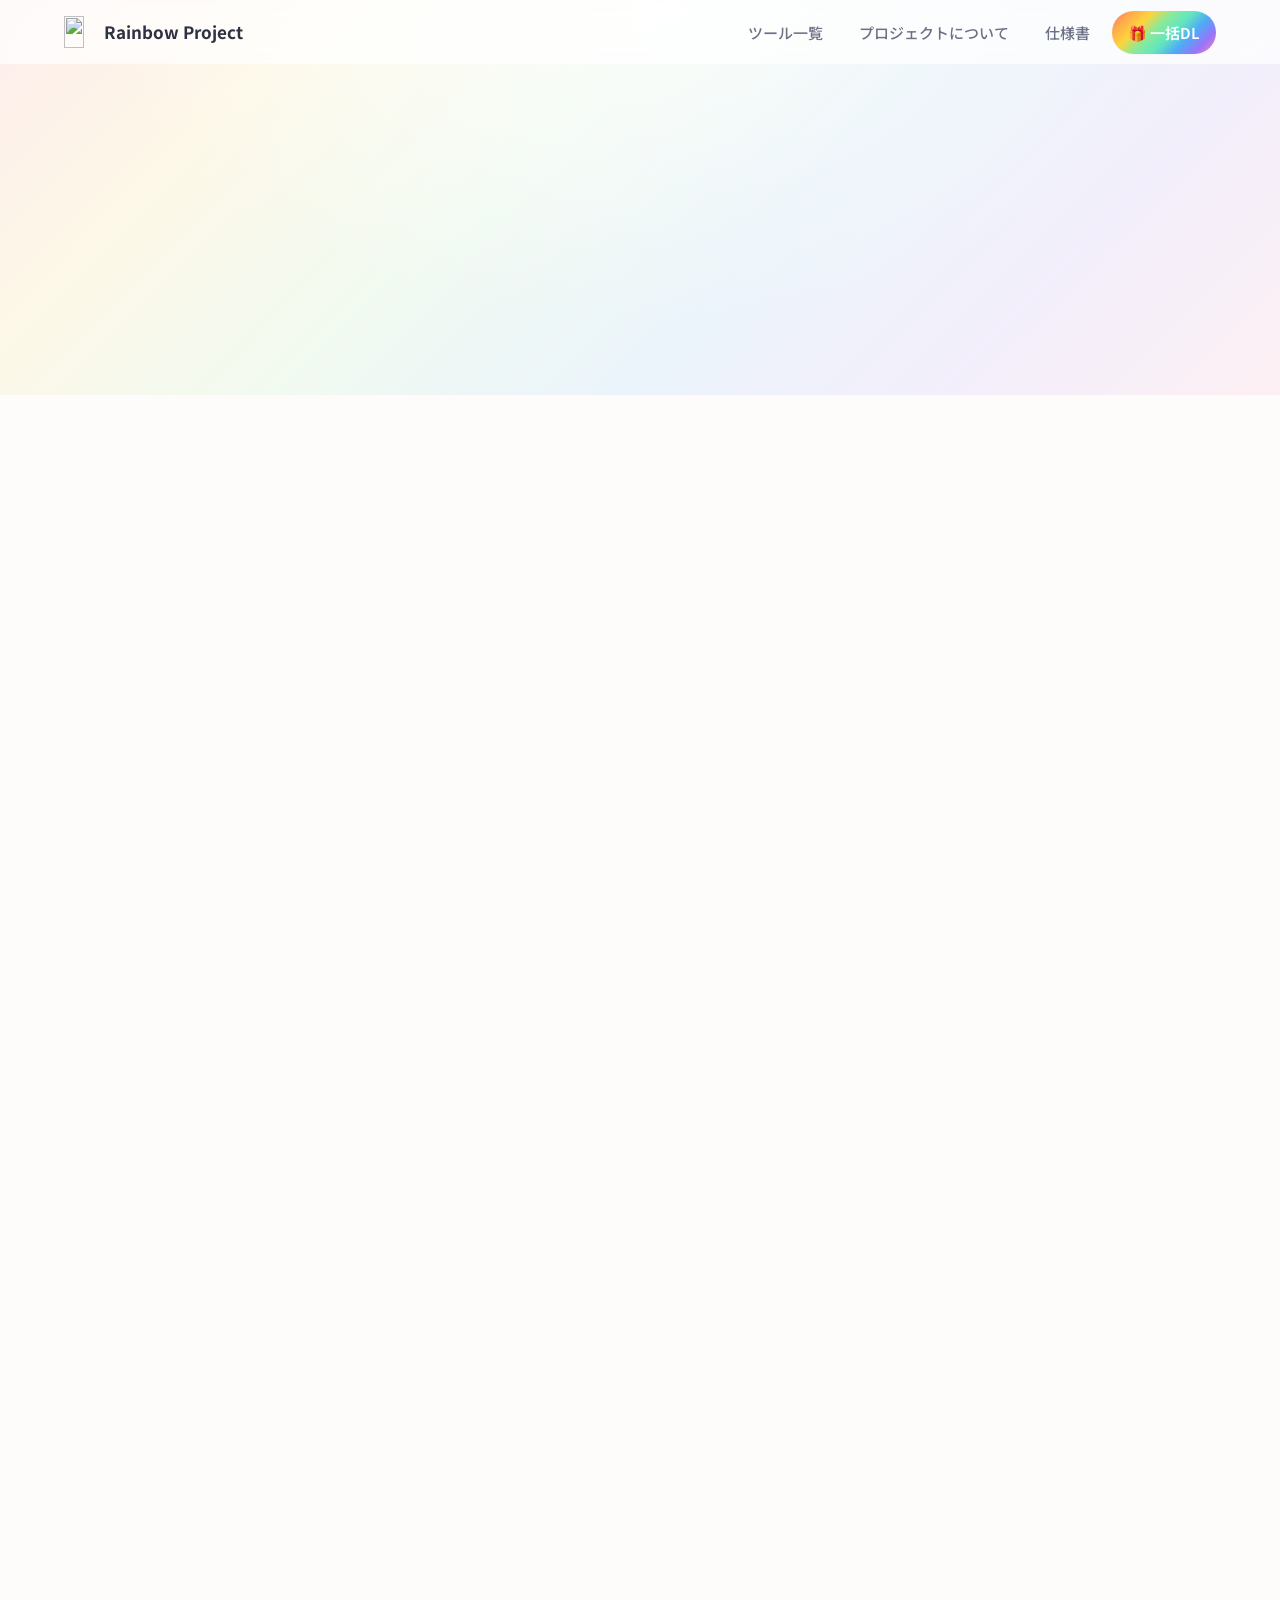
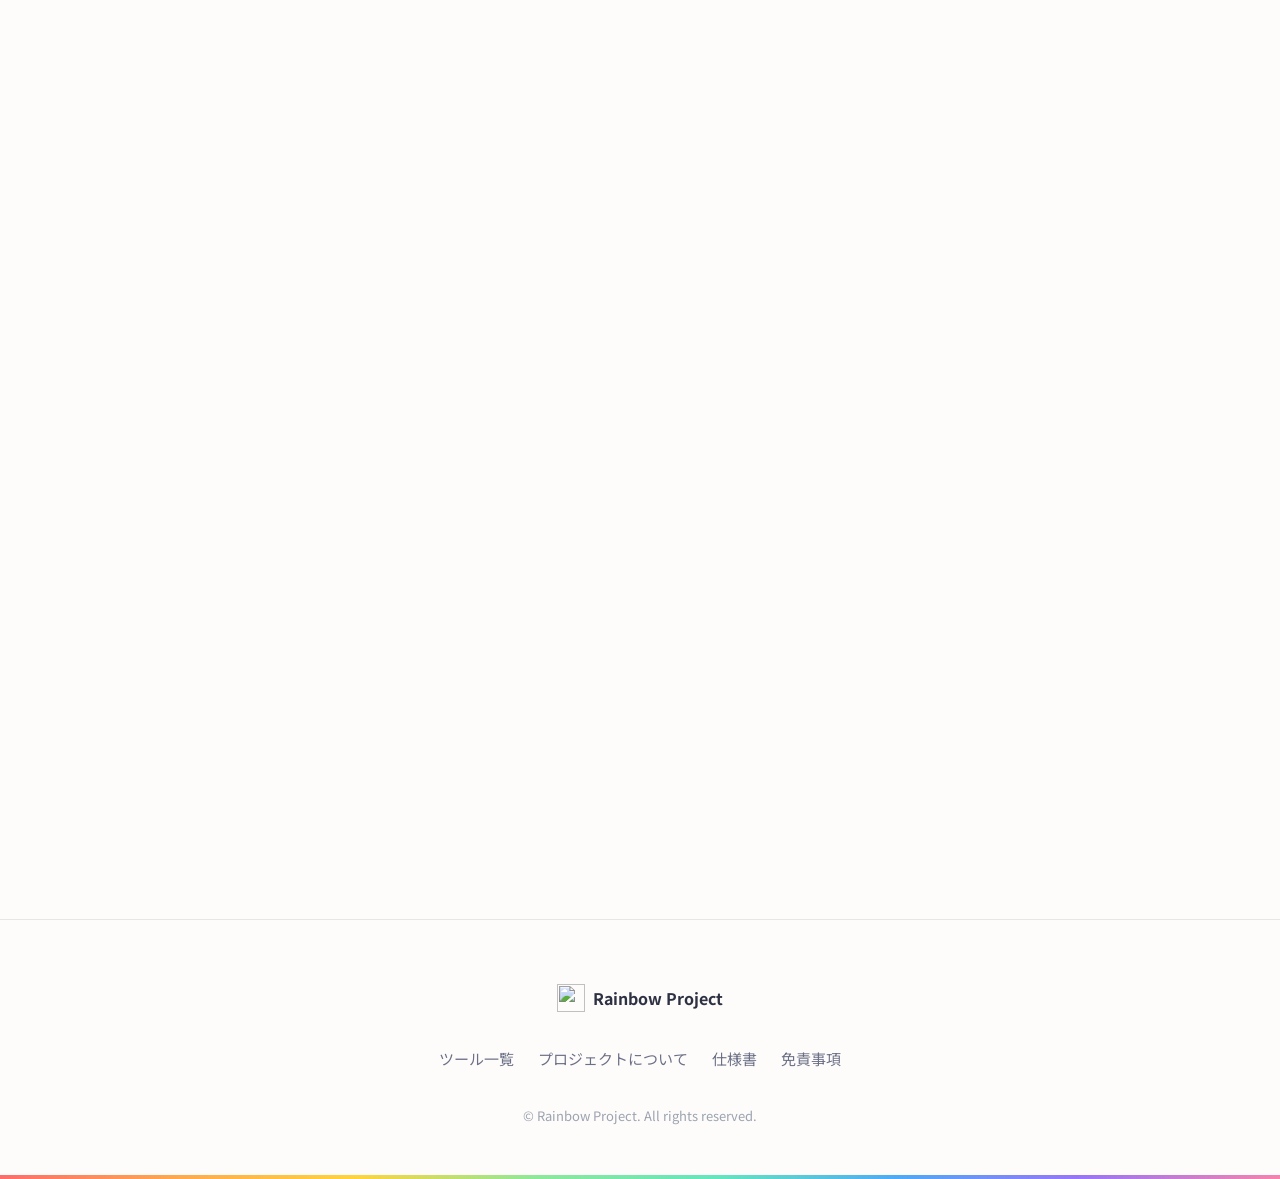
==== about.html @ 573228bd "GitHubユーザー名を masato-collab → Rainbow-Project-prog に変更 - 全HTMLおよびREADME内のURL・リンクを一括置換 - GitHub Pages " ====
<!DOCTYPE html>
<html lang="ja">
<head>
  <meta charset="UTF-8">
  <meta name="viewport" content="width=device-width, initial-scale=1.0">
  <title>Rainbow Project について — レインボープロジェクト</title>
  <meta name="description" content="小卒シングルマザーがFXで人生を切り拓いた経験から、初心者が遠回りしないための「お守りツール」を無料配布するプロジェクトです。">
  <meta name="theme-color" content="#FDFCFB">

  <meta property="og:type" content="website">
  <meta property="og:title" content="Rainbow Project について">
  <meta property="og:description" content="小卒シングルマザーがFXで人生を切り拓いた経験から生まれた、初心者のための無料ツール配布プロジェクト。">
  <meta property="og:image" content="./assets/og-image.svg">
  <meta property="og:url" content="https://Rainbow-Project-prog.github.io/rainbow-fxkit/about.html">
  <meta property="og:site_name" content="Rainbow Project">
  <meta property="og:locale" content="ja_JP">

  <meta name="twitter:card" content="summary_large_image">
  <meta name="twitter:title" content="Rainbow Project について">
  <meta name="twitter:description" content="小卒シングルマザーがFXで人生を切り拓いた経験から生まれた、初心者のための無料ツール配布プロジェクト。">
  <meta name="twitter:image" content="./assets/og-image.svg">

  <link rel="icon" type="image/svg+xml" href="./assets/favicon.svg">
  <link rel="apple-touch-icon" href="./assets/favicon.svg">

  <link rel="preconnect" href="https://fonts.googleapis.com">
  <link rel="preconnect" href="https://fonts.gstatic.com" crossorigin>
  <link href="https://fonts.googleapis.com/css2?family=Inter:wght@400;500;600;700;800&family=JetBrains+Mono:wght@400;500;600&family=Noto+Sans+JP:wght@400;500;600;700;800&display=swap" rel="stylesheet">

  <link rel="stylesheet" href="./css/style.css">

  <!-- BudouX: 日本語の自然な改行位置を自動挿入 (<budoux-ja>で囲った要素に適用) -->
  <script async src="https://unpkg.com/budoux/bundle/budoux-ja.min.js"></script>

  <style>
    /* このページ限定の軽微な調整 */
    .about-hero {
      position: relative;
      padding: calc(var(--nav-height) + var(--space-10)) 0 var(--space-10);
      background: var(--rainbow-gradient-soft);
      text-align: center;
      overflow: hidden;
    }
    .about-hero::before {
      content: "";
      position: absolute;
      inset: 0;
      background: radial-gradient(ellipse at 50% 0%, rgba(255,255,255,0.6), transparent 60%);
      pointer-events: none;
    }
    .about-hero__inner { position: relative; }
    .about-hero__title {
      font-size: clamp(2rem, 5vw, 3rem);
      font-weight: 800;
      letter-spacing: -0.02em;
      margin-bottom: var(--space-3);
    }
    .about-hero__lead {
      font-size: clamp(1rem, 2vw, 1.125rem);
      color: var(--text-secondary);
      max-width: 640px;
      margin: 0 auto;
      line-height: 1.9;
    }

    .about-article {
      max-width: 780px;
      margin: 0 auto;
    }
    .about-article h2 {
      font-size: clamp(1.375rem, 3vw, 1.75rem);
      margin-top: var(--space-10);
      margin-bottom: var(--space-4);
      position: relative;
      padding-left: var(--space-5);
    }
    .about-article h2::before {
      content: "";
      position: absolute;
      left: 0;
      top: 0.35em;
      bottom: 0.35em;
      width: 6px;
      border-radius: var(--radius-full);
      background: var(--rainbow-gradient);
    }
    .about-article p {
      font-size: 1.0625rem;
      line-height: 2;
      color: var(--text-primary);
      margin-bottom: var(--space-4);
    }
    .about-article p.muted { color: var(--text-secondary); font-size: 1rem; }

    .profile-card {
      display: grid;
      grid-template-columns: 140px 1fr;
      gap: var(--space-5);
      align-items: center;
      background: var(--bg-card);
      border: 1px solid var(--border-color);
      border-radius: var(--radius-lg);
      padding: var(--space-6);
      margin-top: var(--space-4);
      box-shadow: var(--shadow-sm);
    }
    .profile-card__avatar {
      width: 140px;
      height: 140px;
      border-radius: 50%;
      background: var(--rainbow-gradient-soft);
      display: grid;
      place-items: center;
      font-size: 3rem;
      border: 4px solid #fff;
      box-shadow: var(--shadow-md);
    }
    .profile-card__name { font-size: 1.25rem; margin: 0 0 var(--space-2); }
    .profile-card__role {
      display: inline-block;
      font-size: 0.75rem;
      padding: 0.2rem 0.6rem;
      border-radius: var(--radius-full);
      background: var(--rainbow-gradient);
      color: #fff;
      font-weight: 600;
      letter-spacing: 0.04em;
      margin-bottom: var(--space-3);
    }
    .profile-card__bio { color: var(--text-secondary); font-size: 0.9375rem; line-height: 1.85; margin: 0; }

    .future-list {
      list-style: none;
      padding: 0;
      display: grid;
      gap: var(--space-3);
      margin-top: var(--space-4);
    }
    .future-list li {
      padding: var(--space-4) var(--space-5);
      background: var(--bg-card);
      border: 1px solid var(--border-color);
      border-radius: var(--radius-md);
      display: flex;
      gap: var(--space-4);
      align-items: flex-start;
    }
    .future-list__icon {
      width: 40px; height: 40px;
      border-radius: var(--radius-full);
      background: var(--rainbow-gradient-soft);
      display: grid; place-items: center;
      font-size: 1.25rem;
      flex: none;
    }
    .future-list__title { font-weight: 700; margin: 0 0 var(--space-1); }
    .future-list__desc  { color: var(--text-secondary); font-size: 0.9375rem; margin: 0; line-height: 1.8; }

    .about-back-cta {
      text-align: center;
      padding: var(--space-10) 0;
    }

    @media (max-width: 600px) {
      .profile-card {
        grid-template-columns: 1fr;
        text-align: center;
      }
      .profile-card__avatar { margin: 0 auto; }
    }
  </style>
</head>
<body>

  <a href="#main" class="skip-link">本文へスキップ</a>

  <!-- ナビゲーション -->
  <header class="nav" id="nav" role="banner">
    <div class="container nav__inner">
      <a href="./index.html" class="nav__logo" aria-label="Rainbow Project トップへ">
        <img src="./assets/logo.svg" alt="" width="32" height="32">
        <span>Rainbow Project</span>
      </a>
      <button class="nav__toggle" type="button"
              aria-label="メニューを開閉" aria-controls="nav-menu" aria-expanded="false">
        <span aria-hidden="true"></span>
      </button>
      <nav aria-label="メインナビゲーション">
        <ul class="nav__menu" id="nav-menu">
          <li><a href="./index.html#tools">ツール一覧</a></li>
          <li><a href="./about.html">プロジェクトについて</a></li>
          <li><a href="./docs/index.html">仕様書</a></li>
          <li><a href="./index.html#bulk" class="nav__cta">🎁 一括DL</a></li>
        </ul>
      </nav>
    </div>
  </header>

  <main id="main">

    <!-- ヒーロー -->
    <section class="about-hero" aria-labelledby="about-title">
      <div class="container about-hero__inner">
        <span class="hero__eyebrow reveal" style="margin-bottom:var(--space-4);">
          <span class="gradient-text">🌈 About Rainbow Project</span>
        </span>
        <h1 id="about-title" class="about-hero__title reveal"><budoux-ja>Rainbow Project について</budoux-ja></h1>
        <p class="about-hero__lead reveal">
          <budoux-ja>たくさんの遠回りをしてきた私が、同じ場所で立ち止まる誰かに届けたい、
          10の小さな「お守り」の物語です。</budoux-ja>
        </p>
      </div>
    </section>

    <section class="section">
      <div class="container">
        <article class="about-article reveal">

          <!-- 1. プロジェクトの想い -->
          <h2><budoux-ja>1. プロジェクトの想い</budoux-ja></h2>
          <p>
            <budoux-ja>私は、小学校までしか学校に通えませんでした。
            お金の勉強も、経済のニュースも、投資という概念すら、
            大人になってから少しずつ独学で追いかけてきました。</budoux-ja>
          </p>
          <p>
            <budoux-ja>シングルマザーとして幼い子どもを抱えながら、
            夜中にチャートを開き、失敗を繰り返し、それでも諦めずに学び続ける。
            そんな日々を数年続けて、ようやく「負けない自分」にたどり着きました。</budoux-ja>
          </p>
          <p>
            <budoux-ja>その過程で痛感したのは、<strong>「最初のつまずきの多くは、ちょっとした情報や道具があれば防げた」</strong>ということです。
            キリ番での反発を知らずに逆指値を置かなかったこと。
            経済指標の時間を見落として大損したこと。
            ロット計算を間違えて、たった一回の取引で何日分もの生活費を失ったこと。</budoux-ja>
          </p>
          <p>
            <budoux-ja>「あの時、誰かがそっと耳打ちしてくれていたら」
            そう思う瞬間が、何度もありました。</budoux-ja>
          </p>
          <p>
            <budoux-ja>Rainbow Project は、そんな過去の自分に向けて作ったツール集です。
            同じ場所で立ち止まっている、顔も名前も知らないあなたのために、
            10の小さな「お守り」として贈ります。</budoux-ja>
          </p>

          <!-- 2. なぜ10のツールなのか -->
          <h2><budoux-ja>2. なぜ10のツールなのか</budoux-ja></h2>
          <p>
            <budoux-ja>FX初心者がつまずくポイントは、実はそれほど多くありません。
            「時間感覚のズレ」「リスク計算のミス」「指標発表の見落とし」
            「キリ番での反発見逃し」「過大ロット」「相関の重複」……。</budoux-ja>
          </p>
          <p>
            <budoux-ja>この10個の<strong>よくある落とし穴</strong>に、
            一つずつ「守り神」を当てる形で、ツールを設計しました。
            派手さはありません。でも、知っていれば避けられる失敗を、
            そっと防ぐための10個です。</budoux-ja>
          </p>
          <p class="muted">
            <budoux-ja>10は虹の色よりも多く、でも覚えきれる数。
            「今日はこの一つだけ入れてみよう」から始められる、ちょうどいい数だと思っています。</budoux-ja>
          </p>

          <!-- 3. なぜ無料なのか -->
          <h2><budoux-ja>3. なぜ無料なのか</budoux-ja></h2>
          <p>
            <budoux-ja>正直に言うと、売ることもできたかもしれません。
            でも私は、<strong>お金を払う余裕がない段階の人ほど、こういうツールを必要としている</strong>ことを知っています。</budoux-ja>
          </p>
          <p>
            <budoux-ja>情報商材に何万円も払って、さらに損を重ねる——
            そういう悲しい循環を、少しでも減らしたい。
            だからこのツール集は、メールアドレスの登録も不要で、
            URLを知っているだけで誰でも受け取れる形にしました。</budoux-ja>
          </p>
          <p>
            <budoux-ja>もし役に立ったなと思ったら、YouTubeのチャンネル登録と、
            大切な誰かにこのページをシェアしてもらえたら、それが一番うれしいです。</budoux-ja>
          </p>

          <!-- 4. 代表プロフィール -->
          <h2><budoux-ja>4. 代表プロフィール</budoux-ja></h2>
          <div class="profile-card">
            <div class="profile-card__avatar" aria-hidden="true">🌈</div>
            <div>
              <h3 class="profile-card__name"><budoux-ja>Rainbow(レインボー)</budoux-ja></h3>
              <span class="profile-card__role">FOUNDER</span>
              <p class="profile-card__bio">
                <budoux-ja>小卒シングルマザーから独学でFXを学び、生活を立て直した経験を基に
                YouTubeでの情報発信と初心者支援ツールの配布を行う。
                「一人でも多くの母親・シングル世帯が、
                 お金に振り回されない生き方を取り戻せるように」を活動理念とする。</budoux-ja>
                <br><budoux-ja>※ 本プロフィールは後日、実名・実写真に差し替え予定のプレースホルダーです。</budoux-ja>
              </p>
            </div>
          </div>

        </article>
      </div>

      <div class="about-back-cta reveal">
        <a href="./index.html#tools" class="btn btn--primary btn--lg">🎁 ツール一覧を見る</a>
      </div>
    </section>

  </main>

  <footer class="footer" role="contentinfo">
    <div class="container">
      <div class="footer__inner">
        <a href="./index.html" class="footer__logo" aria-label="Rainbow Project">
          <img src="./assets/logo.svg" alt="" width="28" height="28">
          <span>Rainbow Project</span>
        </a>
        <ul class="footer__links">
          <li><a href="./index.html#tools">ツール一覧</a></li>
          <li><a href="./about.html">プロジェクトについて</a></li>
          <li><a href="./docs/index.html">仕様書</a></li>
          <li><a href="./disclaimer.html">免責事項</a></li>
        </ul>
        <p class="footer__copy">© Rainbow Project. All rights reserved.</p>
      </div>
    </div>
    <div class="footer__bar" aria-hidden="true"></div>
  </footer>

  <script src="./js/script.js" defer></script>
</body>
</html>
---- css/style.css ----
/* =================================================================
   Rainbow Project — style.css
   温かく、前向きで、希望に満ちた、でも信頼感のあるFXツール配布サイト
   ================================================================= */

/* -----------------------------------------------------------------
   1. CSS Custom Properties (Design Tokens)
   ----------------------------------------------------------------- */
:root {
  /* --- 10ツール個別カラー(レインボー) --- */
  --color-tool-01: #FF6B6B;   /* 日本時間表示     */
  --color-tool-02: #FFA94D;   /* キリ番アラート   */
  --color-tool-03: #FFD43B;   /* 経済指標         */
  --color-tool-04: #8CE99A;   /* ロット計算       */
  --color-tool-05: #63E6BE;   /* 相関モニター     */
  --color-tool-06: #4DABF7;   /* ビジュアルSL/TP  */
  --color-tool-07: #748FFC;   /* ワンクリック決済 */
  --color-tool-08: #9775FA;   /* サイズ警告       */
  --color-tool-09: #DA77F2;   /* 複数時間足       */
  --color-tool-10: #F783AC;   /* 通貨強弱         */

  /* --- ベースカラー --- */
  --bg-primary:    #FDFCFB;
  --bg-secondary:  #FFFFFF;
  --bg-card:       #FFFFFF;
  --bg-section:    #FAF8F5;
  --text-primary:  #2D3142;
  --text-secondary:#6C7086;
  --text-muted:    #9CA3AF;
  --border-color:  #E8E6E1;

  /* --- 機能色 --- */
  --color-warning-bg:    #FFF4E6;
  --color-warning-text:  #8A5A00;
  --color-warning-border:#FFD8A8;

  /* --- 虹グラデーション(ブランドシグネチャー) --- */
  --rainbow-gradient: linear-gradient(
    135deg,
    #FF6B6B 0%,
    #FFA94D 14%,
    #FFD43B 28%,
    #8CE99A 42%,
    #63E6BE 56%,
    #4DABF7 70%,
    #9775FA 84%,
    #F783AC 100%
  );

  --rainbow-gradient-soft: linear-gradient(
    135deg,
    rgba(255, 107, 107, 0.10),
    rgba(255, 212, 59, 0.10),
    rgba(140, 233, 154, 0.10),
    rgba(77, 171, 247, 0.10),
    rgba(151, 117, 250, 0.10),
    rgba(247, 131, 172, 0.10)
  );

  /* --- タイポグラフィ --- */
  --font-sans:  "Inter", "Noto Sans JP", -apple-system, BlinkMacSystemFont, "Hiragino Sans", "Yu Gothic UI", Meiryo, sans-serif;
  --font-jp:    "Noto Sans JP", "Hiragino Sans", "Yu Gothic UI", Meiryo, sans-serif;
  --font-mono:  "JetBrains Mono", "SFMono-Regular", Menlo, Consolas, monospace;

  /* --- スペーシング --- */
  --space-1:  0.25rem;
  --space-2:  0.5rem;
  --space-3:  0.75rem;
  --space-4:  1rem;
  --space-5:  1.5rem;
  --space-6:  2rem;
  --space-8:  3rem;
  --space-10: 4rem;
  --space-12: 6rem;
  --space-16: 8rem;

  /* --- レイアウト --- */
  --container-max: 1200px;
  --nav-height: 64px;
  --radius-sm: 8px;
  --radius-md: 12px;
  --radius-lg: 16px;
  --radius-xl: 24px;
  --radius-full: 9999px;

  /* --- シャドウ --- */
  --shadow-sm:  0 1px 2px rgba(45, 49, 66, 0.04);
  --shadow-md:  0 4px 12px rgba(45, 49, 66, 0.06), 0 2px 4px rgba(45, 49, 66, 0.04);
  --shadow-lg:  0 12px 32px rgba(45, 49, 66, 0.08), 0 4px 8px rgba(45, 49, 66, 0.04);
  --shadow-xl:  0 24px 48px rgba(45, 49, 66, 0.10), 0 8px 16px rgba(45, 49, 66, 0.04);

  /* --- トランジション --- */
  --ease:       cubic-bezier(0.4, 0.0, 0.2, 1);
  --ease-out:   cubic-bezier(0.0, 0.0, 0.2, 1);
  --t-fast:     150ms;
  --t-base:     250ms;
  --t-slow:     400ms;
}

/* -----------------------------------------------------------------
   2. Reset & Base
   ----------------------------------------------------------------- */
*,
*::before,
*::after { box-sizing: border-box; }

html {
  scroll-behavior: smooth;
  -webkit-text-size-adjust: 100%;
  text-size-adjust: 100%;
}

body {
  margin: 0;
  font-family: var(--font-sans);
  font-weight: 400;
  font-size: 16px;
  line-height: 1.8;
  color: var(--text-primary);
  background: var(--bg-primary);
  -webkit-font-smoothing: antialiased;
  -moz-osx-font-smoothing: grayscale;
}

:lang(ja),
html[lang="ja"] body { font-family: var(--font-jp); }

img, svg, video { max-width: 100%; height: auto; display: block; }

a {
  color: inherit;
  text-decoration: none;
  transition: color var(--t-fast) var(--ease);
}
a:hover { color: var(--color-tool-06); }

button {
  font: inherit;
  color: inherit;
  background: none;
  border: 0;
  cursor: pointer;
}

ul, ol { padding-left: 1.25rem; }

h1, h2, h3, h4, h5, h6 {
  font-family: var(--font-sans);
  font-weight: 700;
  color: var(--text-primary);
  line-height: 1.4;
  margin: 0 0 var(--space-4);
  letter-spacing: -0.01em;
}

p { margin: 0 0 var(--space-4); }

code, kbd, pre, samp { font-family: var(--font-mono); font-size: 0.9em; }

/* フォーカスリング(アクセシビリティ) */
:focus-visible {
  outline: 3px solid var(--color-tool-06);
  outline-offset: 2px;
  border-radius: var(--radius-sm);
}

/* Skip to content */
.skip-link {
  position: absolute;
  top: -60px;
  left: var(--space-4);
  background: var(--text-primary);
  color: #fff;
  padding: var(--space-2) var(--space-4);
  border-radius: var(--radius-sm);
  z-index: 1000;
  transition: top var(--t-base) var(--ease);
}
.skip-link:focus { top: var(--space-4); color: #fff; }

/* -----------------------------------------------------------------
   3. Layout utilities
   ----------------------------------------------------------------- */
.container {
  width: 100%;
  max-width: var(--container-max);
  margin: 0 auto;
  padding-left: var(--space-5);
  padding-right: var(--space-5);
}

.section {
  padding-top: var(--space-12);
  padding-bottom: var(--space-12);
}
.section--tight { padding-top: var(--space-8); padding-bottom: var(--space-8); }
.section--alt  { background: var(--bg-section); }

.section-header {
  text-align: center;
  margin-bottom: var(--space-8);
}
.section-header__eyebrow {
  display: inline-block;
  font-family: var(--font-sans);
  font-weight: 600;
  font-size: 0.875rem;
  letter-spacing: 0.08em;
  text-transform: uppercase;
  margin-bottom: var(--space-3);
  background: var(--rainbow-gradient);
  -webkit-background-clip: text;
  background-clip: text;
  color: transparent;
}
.section-header__title {
  font-size: clamp(1.75rem, 4vw, 2.25rem);
  font-weight: 700;
  margin-bottom: var(--space-3);
}
.section-header__subtitle {
  color: var(--text-secondary);
  font-size: 1.0625rem;
  max-width: 640px;
  margin: 0 auto;
}

.divider-rainbow {
  width: 120px;
  height: 4px;
  margin: var(--space-5) auto 0;
  border-radius: var(--radius-full);
  background: var(--rainbow-gradient);
}

/* -----------------------------------------------------------------
   4. Buttons
   ----------------------------------------------------------------- */
.btn {
  display: inline-flex;
  align-items: center;
  justify-content: center;
  gap: var(--space-2);
  padding: 0.875rem 1.5rem;
  border-radius: var(--radius-full);
  font-weight: 600;
  font-size: 1rem;
  line-height: 1;
  letter-spacing: 0.01em;
  cursor: pointer;
  border: 2px solid transparent;
  transition:
    transform var(--t-base) var(--ease),
    box-shadow var(--t-base) var(--ease),
    background var(--t-base) var(--ease),
    color var(--t-base) var(--ease),
    border-color var(--t-base) var(--ease);
  will-change: transform;
  text-align: center;
}

.btn:hover { text-decoration: none; }

/* プライマリ(虹色グラデーション) */
.btn--primary {
  background: var(--rainbow-gradient);
  color: #fff;
  box-shadow: var(--shadow-md);
  position: relative;
  overflow: hidden;
}
.btn--primary:hover {
  transform: scale(1.02);
  box-shadow:
    var(--shadow-lg),
    0 0 32px rgba(255, 107, 107, 0.25),
    0 0 48px rgba(151, 117, 250, 0.20);
  color: #fff;
}

/* 大きいCTA */
.btn--lg {
  padding: 1.125rem 2rem;
  font-size: 1.125rem;
}

/* 白背景で中は虹色テキスト(一括DLセクション用) */
.btn--rainbow-text {
  background: #fff;
  color: var(--text-primary);
  box-shadow: var(--shadow-md);
}
.btn--rainbow-text span.gradient-text {
  background: var(--rainbow-gradient);
  -webkit-background-clip: text;
  background-clip: text;
  color: transparent;
  font-weight: 700;
}
.btn--rainbow-text:hover {
  transform: scale(1.02);
  box-shadow: var(--shadow-xl);
  color: var(--text-primary);
}

/* アウトライン */
.btn--outline {
  background: transparent;
  color: var(--text-primary);
  border-color: var(--border-color);
}
.btn--outline:hover {
  border-color: var(--text-primary);
  background: var(--bg-secondary);
}

/* ゴースト(薄い) */
.btn--ghost {
  background: transparent;
  color: var(--text-secondary);
}
.btn--ghost:hover { background: var(--bg-section); color: var(--text-primary); }

/* ツール固有色のボタン（ツールカード用） */
.btn--tool {
  background: var(--tool-color, var(--color-tool-06));
  color: #fff;
  box-shadow: var(--shadow-sm);
}
.btn--tool:hover {
  filter: brightness(0.94);
  transform: translateY(-1px);
  box-shadow: var(--shadow-md);
  color: #fff;
}
.btn--tool-outline {
  background: transparent;
  color: var(--tool-color, var(--color-tool-06));
  border-color: var(--tool-color, var(--color-tool-06));
}
.btn--tool-outline:hover {
  background: var(--tool-color, var(--color-tool-06));
  color: #fff;
}

/* ボタンブロック(幅いっぱい) */
.btn--block { width: 100%; }

/* -----------------------------------------------------------------
   5. Navigation
   ----------------------------------------------------------------- */
.nav {
  position: fixed;
  top: 0;
  left: 0;
  right: 0;
  height: var(--nav-height);
  background: rgba(255, 255, 255, 0.72);
  backdrop-filter: blur(10px);
  -webkit-backdrop-filter: blur(10px);
  z-index: 100;
  transition: background var(--t-base) var(--ease), box-shadow var(--t-base) var(--ease);
}
.nav::after {
  content: "";
  position: absolute;
  left: 0; right: 0; bottom: 0;
  height: 2px;
  background: var(--rainbow-gradient);
  opacity: 0;
  transition: opacity var(--t-base) var(--ease);
}
.nav.is-scrolled {
  background: rgba(255, 255, 255, 0.95);
  box-shadow: var(--shadow-sm);
}
.nav.is-scrolled::after { opacity: 1; }

.nav__inner {
  height: 100%;
  display: flex;
  align-items: center;
  justify-content: space-between;
  gap: var(--space-4);
}

.nav__logo {
  display: inline-flex;
  align-items: center;
  gap: var(--space-2);
  font-weight: 700;
  font-size: 1.0625rem;
  color: var(--text-primary);
}
.nav__logo:hover { color: var(--text-primary); }
.nav__logo img, .nav__logo svg { height: 32px; width: auto; }

.nav__menu {
  display: flex;
  align-items: center;
  gap: var(--space-2);
  list-style: none;
  margin: 0;
  padding: 0;
}
.nav__menu a {
  display: inline-flex;
  align-items: center;
  padding: 0.5rem 0.875rem;
  font-size: 0.9375rem;
  font-weight: 500;
  color: var(--text-secondary);
  border-radius: var(--radius-full);
  transition: color var(--t-fast) var(--ease), background var(--t-fast) var(--ease);
}
.nav__menu a:hover { color: var(--text-primary); background: var(--bg-section); }
.nav__menu .nav__cta {
  background: var(--rainbow-gradient);
  color: #fff !important;
  font-weight: 600;
  padding: 0.5rem 1rem;
  box-shadow: var(--shadow-sm);
}
.nav__menu .nav__cta:hover { transform: scale(1.02); box-shadow: var(--shadow-md); }

/* ハンバーガー */
.nav__toggle {
  display: none;
  width: 40px;
  height: 40px;
  border-radius: var(--radius-full);
  align-items: center;
  justify-content: center;
}
.nav__toggle span {
  display: block;
  width: 20px;
  height: 2px;
  background: var(--text-primary);
  position: relative;
  transition: transform var(--t-base) var(--ease), opacity var(--t-base) var(--ease);
}
.nav__toggle span::before,
.nav__toggle span::after {
  content: "";
  position: absolute;
  left: 0;
  width: 100%;
  height: 2px;
  background: var(--text-primary);
  transition: transform var(--t-base) var(--ease);
}
.nav__toggle span::before { top: -7px; }
.nav__toggle span::after  { top: 7px; }
.nav__toggle[aria-expanded="true"] span { background: transparent; }
.nav__toggle[aria-expanded="true"] span::before { transform: translateY(7px) rotate(45deg); }
.nav__toggle[aria-expanded="true"] span::after  { transform: translateY(-7px) rotate(-45deg); }

/* -----------------------------------------------------------------
   6. Hero
   ----------------------------------------------------------------- */
.hero {
  position: relative;
  min-height: 85vh;
  padding-top: calc(var(--nav-height) + var(--space-10));
  padding-bottom: var(--space-10);
  display: flex;
  align-items: center;
  overflow: hidden;
  background: var(--bg-primary);
}
.hero::before {
  content: "";
  position: absolute;
  inset: 0;
  background:
    radial-gradient(ellipse at 50% -20%, rgba(255, 169, 77, 0.18), transparent 50%),
    radial-gradient(ellipse at 80% 10%, rgba(151, 117, 250, 0.14), transparent 55%),
    radial-gradient(ellipse at 10% 20%, rgba(99, 230, 190, 0.10), transparent 60%);
  pointer-events: none;
  z-index: 0;
}
.hero__decor {
  position: absolute;
  right: -6%;
  top: -4%;
  width: min(560px, 48vw);
  opacity: 0.6;
  pointer-events: none;
  z-index: 0;
  animation: rainbow-rotate 60s linear infinite;
}
@keyframes rainbow-rotate {
  from { transform: rotate(0deg); }
  to   { transform: rotate(360deg); }
}
@media (prefers-reduced-motion: reduce) {
  .hero__decor { animation: none; }
}

.hero__inner {
  position: relative;
  z-index: 1;
  text-align: center;
  max-width: 820px;
  margin: 0 auto;
}

.hero__eyebrow {
  display: inline-flex;
  align-items: center;
  gap: 0.5rem;
  font-weight: 600;
  font-size: 0.9375rem;
  letter-spacing: 0.05em;
  margin-bottom: var(--space-5);
  padding: 0.375rem 1rem;
  border-radius: var(--radius-full);
  background: var(--bg-card);
  box-shadow: var(--shadow-sm);
}
.hero__eyebrow .gradient-text {
  background: var(--rainbow-gradient);
  -webkit-background-clip: text;
  background-clip: text;
  color: transparent;
  font-weight: 700;
}

.hero__title {
  font-weight: 800;
  line-height: 1.15;
  letter-spacing: -0.02em;
  margin-bottom: var(--space-5);
  display: flex;
  flex-direction: column;
  align-items: center;   /* タイトル全体を中央揃え */
  gap: 0.25em;
  text-align: center;
}
.hero__title-main {
  font-size: clamp(2rem, 5.5vw, 3rem);
  color: var(--text-primary);
  display: block;
  text-align: center;
}
.hero__title-sub {
  font-size: clamp(2rem, 7.5vw, 4.25rem);
  font-weight: 900;
  line-height: 1.15;
  display: block;
  text-align: center;
  text-shadow: 0 4px 24px rgba(0,0,0,0.04);
  word-break: keep-all;
  overflow-wrap: normal;
  max-width: 100%;
}
.hero__title-sub .gradient-text {
  background: var(--rainbow-gradient);
  -webkit-background-clip: text;
  background-clip: text;
  color: transparent;
}

.hero__subtitle {
  font-size: clamp(1rem, 2.2vw, 1.1875rem);
  color: var(--text-secondary);
  line-height: 1.9;
  margin-bottom: var(--space-6);
  white-space: pre-line;
}

.hero__cta { margin-bottom: var(--space-5); }

/* メアド不要バッジ群 */
.hero__micro {
  display: inline-flex;
  flex-wrap: wrap;
  justify-content: center;
  gap: 0.5rem;
  font-size: 0.875rem;
  margin: 0 auto;
}
.hero__micro-badge {
  display: inline-flex;
  align-items: center;
  padding: 0.4rem 0.95rem;
  background: var(--bg-card);
  color: var(--text-primary);
  font-weight: 600;
  letter-spacing: 0.02em;
  border-radius: var(--radius-full);
  box-shadow: var(--shadow-sm);
  border: 1px solid rgba(0,0,0,0.05);
}

.hero__scroll {
  position: absolute;
  left: 50%;
  bottom: var(--space-5);
  transform: translateX(-50%);
  display: inline-flex;
  align-items: center;
  justify-content: center;
  padding: 0.95rem 2rem;
  border-radius: var(--radius-full);
  background: var(--bg-card);
  box-shadow: var(--shadow-md);
  border: 2px solid rgba(0,0,0,0.06);
  color: var(--text-primary);
  text-decoration: none;
  animation: bounce 2s ease-in-out infinite;
  transition: transform var(--t-fast) var(--ease), box-shadow var(--t-fast) var(--ease);
}
.hero__scroll:hover {
  box-shadow: var(--shadow-lg);
}
.hero__scroll-text {
  font-size: 1.125rem;
  font-weight: 800;
  letter-spacing: 0.05em;
  text-align: center;
  background: var(--rainbow-gradient);
  -webkit-background-clip: text;
  background-clip: text;
  color: transparent;
}
@keyframes bounce {
  0%, 100% { transform: translateX(-50%) translateY(0); }
  50%      { transform: translateX(-50%) translateY(8px); }
}
@media (prefers-reduced-motion: reduce) {
  .hero__scroll { animation: none; }
}

/* -----------------------------------------------------------------
   7. Story Section
   ----------------------------------------------------------------- */
.story {
  position: relative;
  background: var(--rainbow-gradient-soft);
  overflow: hidden;
}
.story__grid {
  display: grid;
  grid-template-columns: minmax(220px, 320px) 1fr;
  gap: var(--space-10);
  align-items: center;
}
.story__photo {
  width: 100%;
  aspect-ratio: 1 / 1;
  border-radius: 50%;
  background: var(--bg-card);
  box-shadow: var(--shadow-lg);
  position: relative;
  overflow: hidden;
  border: 6px solid #fff;
}
.story__photo::before {
  content: "📸";
  position: absolute;
  inset: 0;
  display: grid;
  place-items: center;
  font-size: 3rem;
  opacity: 0.3;
}
/* ▼ 後でここに写真を差し替え可能 */
/* <img src="./assets/photo.jpg" alt="..."> をstory__photoの中に入れてください */
.story__photo img {
  position: absolute;
  inset: 0;
  width: 100%;
  height: 100%;
  object-fit: cover;
}
.story__text p {
  font-size: 1.0625rem;
  line-height: 2;
  color: var(--text-primary);
  white-space: pre-line;
}

/* -----------------------------------------------------------------
   8. Stats (数字セクション)
   ----------------------------------------------------------------- */
.stats {
  display: grid;
  grid-template-columns: repeat(4, 1fr);
  gap: var(--space-5);
}
.stat {
  text-align: center;
  padding: var(--space-6) var(--space-4);
  background: var(--bg-card);
  border-radius: var(--radius-lg);
  border: 1px solid var(--border-color);
  position: relative;
  transition: transform var(--t-base) var(--ease), box-shadow var(--t-base) var(--ease);
}
.stat:hover {
  transform: translateY(-4px);
  box-shadow: var(--shadow-md);
}
.stat::after {
  content: "";
  position: absolute;
  left: 20%; right: 20%;
  bottom: -1px;
  height: 3px;
  border-radius: var(--radius-full);
  background: var(--stat-color, var(--color-tool-06));
}
.stat:nth-child(1) { --stat-color: var(--color-tool-01); }
.stat:nth-child(2) { --stat-color: var(--color-tool-03); }
.stat:nth-child(3) { --stat-color: var(--color-tool-04); }
.stat:nth-child(4) { --stat-color: var(--color-tool-06); }

.stat__num {
  font-family: var(--font-sans);
  font-size: clamp(2rem, 4vw, 2.5rem);
  font-weight: 800;
  letter-spacing: -0.02em;
  color: var(--text-primary);
  line-height: 1;
  display: block;
  margin-bottom: var(--space-2);
}
.stat__label {
  font-size: 0.875rem;
  color: var(--text-secondary);
  letter-spacing: 0.02em;
}

/* -----------------------------------------------------------------
   9. Tool Cards
   ----------------------------------------------------------------- */
.tools-grid {
  display: grid;
  grid-template-columns: repeat(2, 1fr);
  gap: var(--space-6);
}

.tool-card {
  --tool-color: var(--color-tool-06);
  position: relative;
  display: flex;
  flex-direction: column;
  background: var(--bg-card);
  border-radius: var(--radius-lg);
  box-shadow: var(--shadow-md);
  overflow: hidden;
  transition:
    transform var(--t-base) var(--ease),
    box-shadow var(--t-base) var(--ease);
  border: 1px solid var(--border-color);
}
.tool-card::before {
  content: "";
  display: block;
  height: 4px;
  width: 100%;
  background: var(--tool-color);
}
.tool-card:hover {
  transform: translateY(-6px);
  box-shadow:
    var(--shadow-xl),
    0 12px 40px -12px color-mix(in srgb, var(--tool-color) 45%, transparent);
}

.tool-card__body {
  padding: var(--space-6);
  display: flex;
  flex-direction: column;
  flex: 1;
  gap: var(--space-4);
}

.tool-card__head {
  display: flex;
  align-items: flex-start;
  justify-content: space-between;
  gap: var(--space-3);
}
.tool-card__icon {
  width: 56px;
  height: 56px;
  border-radius: var(--radius-full);
  display: grid;
  place-items: center;
  font-size: 1.75rem;
  background: color-mix(in srgb, var(--tool-color) 14%, transparent);
  flex: none;
}
.tool-card__num {
  padding: 0.25rem 0.75rem;
  border-radius: var(--radius-full);
  font-family: var(--font-mono);
  font-size: 0.75rem;
  font-weight: 700;
  letter-spacing: 0.05em;
  background: var(--tool-color);
  color: #fff;
  line-height: 1.4;
}

.tool-card__title {
  font-size: 1.25rem;
  font-weight: 700;
  margin: 0 0 var(--space-2);
  letter-spacing: -0.01em;
}
.tool-card__code {
  display: inline-block;
  font-family: var(--font-mono);
  font-size: 0.8125rem;
  color: var(--text-muted);
  margin-bottom: var(--space-2);
}
.tool-card__desc {
  color: var(--text-secondary);
  font-size: 0.9375rem;
  line-height: 1.85;
  margin: 0;
}

.tool-card__meta {
  margin-top: auto;
  padding: var(--space-3) var(--space-4);
  background: var(--bg-section);
  border-radius: var(--radius-md);
  font-size: 0.8125rem;
}
.tool-card__meta dl {
  display: grid;
  grid-template-columns: 5rem 1fr;
  gap: 0.375rem var(--space-3);
  margin: 0;
}
.tool-card__meta dt { color: var(--text-muted); font-weight: 500; }
.tool-card__meta dd {
  margin: 0;
  color: var(--text-primary);
  font-family: var(--font-mono);
  font-size: 0.8125rem;
  overflow-wrap: anywhere;
}
.tool-card__meta dd.is-text {
  font-family: var(--font-jp);
}

.tool-card__actions {
  display: flex;
  flex-direction: column;
  gap: var(--space-2);
}

/* -----------------------------------------------------------------
   10. Bulk Download Section (虹色フル)
   ----------------------------------------------------------------- */
.bulk {
  background: var(--rainbow-gradient);
  color: #fff;
  text-align: center;
  padding: var(--space-12) var(--space-5);
  border-radius: var(--radius-xl);
  margin: 0 var(--space-5);
  position: relative;
  overflow: hidden;
  box-shadow: var(--shadow-lg);
}
.bulk::before {
  content: "";
  position: absolute;
  inset: 0;
  background: radial-gradient(ellipse at top, rgba(255,255,255,0.25), transparent 60%);
  pointer-events: none;
}
.bulk__title {
  font-size: clamp(1.75rem, 4vw, 2.5rem);
  font-weight: 800;
  color: #fff;
  margin-bottom: var(--space-3);
  letter-spacing: -0.02em;
  position: relative;
}
.bulk__subtitle {
  color: rgba(255,255,255,0.92);
  font-size: 1.0625rem;
  margin-bottom: var(--space-6);
  position: relative;
}
.bulk .btn {
  position: relative;
}

/* -----------------------------------------------------------------
   11. Install Steps
   ----------------------------------------------------------------- */
.steps {
  display: grid;
  grid-template-columns: repeat(3, 1fr);
  gap: var(--space-6);
}
.step {
  background: var(--bg-card);
  border-radius: var(--radius-lg);
  padding: var(--space-6);
  border: 1px solid var(--border-color);
  text-align: center;
  transition: transform var(--t-base) var(--ease), box-shadow var(--t-base) var(--ease);
  position: relative;
}
.step:hover { transform: translateY(-3px); box-shadow: var(--shadow-md); }
.step__num {
  width: 48px;
  height: 48px;
  border-radius: var(--radius-full);
  display: grid;
  place-items: center;
  color: #fff;
  font-weight: 700;
  font-family: var(--font-sans);
  font-size: 1.125rem;
  margin: 0 auto var(--space-4);
  box-shadow: var(--shadow-sm);
}
.step:nth-child(1) .step__num { background: var(--color-tool-01); }
.step:nth-child(2) .step__num { background: var(--color-tool-03); }
.step:nth-child(3) .step__num { background: var(--color-tool-04); }

.step__illust {
  width: 100%;
  height: 100px;
  border-radius: var(--radius-md);
  display: grid;
  place-items: center;
  font-size: 3rem;
  margin-bottom: var(--space-4);
  background: var(--bg-section);
}
.step:nth-child(1) .step__illust { background: color-mix(in srgb, var(--color-tool-01) 10%, transparent); }
.step:nth-child(2) .step__illust { background: color-mix(in srgb, var(--color-tool-03) 10%, transparent); }
.step:nth-child(3) .step__illust { background: color-mix(in srgb, var(--color-tool-04) 14%, transparent); }

.step__title { font-size: 1.125rem; margin-bottom: var(--space-2); }
.step__desc { color: var(--text-secondary); font-size: 0.9375rem; margin: 0; line-height: 1.8; }

/* -----------------------------------------------------------------
   12. FAQ
   ----------------------------------------------------------------- */
.faq { max-width: 800px; margin: 0 auto; }
.faq__item {
  background: var(--bg-card);
  border: 1px solid var(--border-color);
  border-radius: var(--radius-md);
  margin-bottom: var(--space-3);
  overflow: hidden;
  transition: box-shadow var(--t-base) var(--ease);
}
.faq__item[open] { box-shadow: var(--shadow-md); }
.faq__item[open] .faq__q::before {
  background: var(--rainbow-gradient);
}
.faq__q {
  list-style: none;
  padding: var(--space-4) var(--space-6);
  font-weight: 600;
  font-size: 1rem;
  color: var(--text-primary);
  cursor: pointer;
  display: flex;
  align-items: center;
  justify-content: space-between;
  gap: var(--space-4);
  position: relative;
  padding-left: var(--space-6);
}
.faq__q::-webkit-details-marker { display: none; }
.faq__q::before {
  content: "";
  position: absolute;
  left: 0;
  top: 0;
  bottom: 0;
  width: 4px;
  background: transparent;
  transition: background var(--t-base) var(--ease);
}
.faq__q::after {
  content: "＋";
  font-size: 1.25rem;
  color: var(--text-muted);
  transition: transform var(--t-base) var(--ease);
  flex: none;
}
.faq__item[open] .faq__q::after { transform: rotate(45deg); }
.faq__a {
  padding: 0 var(--space-6) var(--space-5);
  color: var(--text-secondary);
  line-height: 1.9;
  border-top: 1px solid var(--border-color);
  padding-top: var(--space-4);
}
.faq__a p { margin: 0; }

/* -----------------------------------------------------------------
   13. Cheer Message Section
   ----------------------------------------------------------------- */
.cheer {
  background: var(--rainbow-gradient-soft);
  text-align: center;
  padding: var(--space-12) var(--space-5);
}
.cheer__title {
  font-size: clamp(1.5rem, 3.5vw, 2rem);
  font-weight: 700;
  margin-bottom: var(--space-5);
  line-height: 1.6;
}

/* -----------------------------------------------------------------
   14. Disclaimer Note Card
   ----------------------------------------------------------------- */
.note {
  background: var(--color-warning-bg);
  border: 1px solid var(--color-warning-border);
  color: var(--color-warning-text);
  border-radius: var(--radius-md);
  padding: var(--space-5) var(--space-6);
  font-size: 0.9375rem;
  line-height: 1.85;
}
.note strong { color: var(--color-warning-text); }

/* -----------------------------------------------------------------
   15. Footer
   ----------------------------------------------------------------- */
.footer {
  background: var(--bg-primary);
  padding: var(--space-10) 0 0;
  color: var(--text-secondary);
  border-top: 1px solid var(--border-color);
  position: relative;
}
.footer__inner {
  display: flex;
  flex-direction: column;
  gap: var(--space-6);
  align-items: center;
  text-align: center;
}
.footer__logo {
  display: inline-flex;
  align-items: center;
  gap: var(--space-2);
  font-weight: 700;
  color: var(--text-primary);
  font-size: 1rem;
}
.footer__logo svg, .footer__logo img { height: 28px; }
.footer__links {
  display: flex;
  gap: var(--space-5);
  flex-wrap: wrap;
  justify-content: center;
  list-style: none;
  padding: 0; margin: 0;
  font-size: 0.9375rem;
}
.footer__copy {
  font-size: 0.8125rem;
  color: var(--text-muted);
  margin: 0;
}
.footer__bar {
  margin-top: var(--space-8);
  height: 4px;
  width: 100%;
  background: var(--rainbow-gradient);
}

/* -----------------------------------------------------------------
   16. Docs (仕様書ページレイアウト)
   ----------------------------------------------------------------- */
.docs-layout {
  display: grid;
  grid-template-columns: 240px 1fr;
  gap: var(--space-8);
  padding-top: calc(var(--nav-height) + var(--space-6));
  padding-bottom: var(--space-10);
}
.docs-sidebar {
  position: sticky;
  top: calc(var(--nav-height) + var(--space-4));
  align-self: start;
  height: fit-content;
  background: var(--bg-card);
  border: 1px solid var(--border-color);
  border-radius: var(--radius-md);
  padding: var(--space-5);
  font-size: 0.9375rem;
}
.docs-sidebar__back {
  display: inline-flex;
  align-items: center;
  gap: 0.375rem;
  margin-bottom: var(--space-4);
  font-weight: 600;
  color: var(--text-primary);
}
.docs-sidebar__heading {
  font-size: 0.75rem;
  font-weight: 700;
  text-transform: uppercase;
  letter-spacing: 0.08em;
  color: var(--text-muted);
  margin: var(--space-3) 0 var(--space-2);
}
.docs-sidebar__list {
  list-style: none;
  padding: 0;
  margin: 0 0 var(--space-5);
  display: flex;
  flex-direction: column;
  gap: 2px;
}
.docs-sidebar__list a {
  display: flex;
  align-items: center;
  gap: var(--space-2);
  padding: 0.5rem 0.75rem;
  border-radius: var(--radius-sm);
  color: var(--text-secondary);
  font-size: 0.875rem;
}
.docs-sidebar__list a:hover {
  background: var(--bg-section);
  color: var(--text-primary);
}
.docs-sidebar__list a.is-active {
  background: color-mix(in srgb, var(--tool-color, var(--color-tool-06)) 12%, transparent);
  color: var(--text-primary);
  font-weight: 600;
}
.docs-sidebar__dot {
  width: 10px;
  height: 10px;
  border-radius: var(--radius-full);
  background: var(--dot-color, var(--color-tool-06));
  flex: none;
}

.docs-sidebar__cta {
  display: block;
  text-align: center;
  background: var(--rainbow-gradient);
  color: #fff;
  font-weight: 600;
  padding: 0.75rem 1rem;
  border-radius: var(--radius-full);
  font-size: 0.875rem;
  box-shadow: var(--shadow-sm);
}
.docs-sidebar__cta:hover { color: #fff; transform: scale(1.02); box-shadow: var(--shadow-md); }

.docs-main { min-width: 0; }

.docs-hero {
  background: var(--tool-color, var(--color-tool-06));
  color: #fff;
  padding: var(--space-8) var(--space-6) var(--space-10);
  border-radius: var(--radius-lg);
  position: relative;
  margin-bottom: var(--space-6);
  overflow: hidden;
}
.docs-hero::before {
  content: "";
  position: absolute;
  inset: 0;
  background:
    radial-gradient(circle at 10% 120%, rgba(255,255,255,0.25), transparent 50%),
    radial-gradient(circle at 90% -20%, rgba(255,255,255,0.18), transparent 55%);
  pointer-events: none;
}
.docs-hero__icon {
  width: 72px;
  height: 72px;
  border-radius: var(--radius-full);
  background: rgba(255,255,255,0.2);
  display: grid;
  place-items: center;
  font-size: 2.25rem;
  margin-bottom: var(--space-4);
  backdrop-filter: blur(6px);
  position: relative;
}
.docs-hero__eyebrow {
  font-family: var(--font-mono);
  font-size: 0.75rem;
  letter-spacing: 0.08em;
  opacity: 0.88;
  text-transform: uppercase;
  margin-bottom: var(--space-2);
  display: inline-block;
  position: relative;
}
.docs-hero__title {
  font-size: clamp(1.75rem, 4vw, 2.25rem);
  color: #fff;
  margin: 0 0 var(--space-2);
  position: relative;
}
.docs-hero__sub {
  color: rgba(255,255,255,0.92);
  margin: 0;
  font-size: 1.0625rem;
  position: relative;
}

.breadcrumbs {
  font-size: 0.8125rem;
  color: var(--text-muted);
  margin-bottom: var(--space-4);
}
.breadcrumbs a { color: var(--text-secondary); }
.breadcrumbs a:hover { color: var(--text-primary); }
.breadcrumbs > * + *::before { content: " / "; color: var(--text-muted); margin: 0 0.25rem; }

.docs-block { margin-bottom: var(--space-8); }
.docs-block > h2 {
  font-size: 1.5rem;
  margin-bottom: var(--space-4);
  padding-bottom: var(--space-2);
  border-bottom: 2px solid var(--tool-color, var(--color-tool-06));
  display: inline-block;
}
.docs-block > h3 { font-size: 1.125rem; margin-top: var(--space-5); }

.screenshot-placeholder {
  width: 100%;
  aspect-ratio: 16 / 9;
  background:
    repeating-linear-gradient(
      45deg,
      var(--bg-section),
      var(--bg-section) 16px,
      #fff 16px, #fff 32px
    );
  border: 2px dashed var(--border-color);
  border-radius: var(--radius-md);
  display: grid;
  place-items: center;
  color: var(--text-muted);
  font-size: 0.875rem;
  margin-bottom: var(--space-4);
}

.feature-list {
  list-style: none;
  padding: 0;
  display: grid;
  gap: var(--space-3);
}
.feature-list li {
  padding: 0.75rem 1rem 0.75rem 2.25rem;
  background: var(--bg-section);
  border-radius: var(--radius-md);
  position: relative;
  font-size: 0.9375rem;
}
.feature-list li::before {
  content: "✓";
  position: absolute;
  left: 0.875rem;
  top: 50%;
  transform: translateY(-50%);
  width: 20px;
  height: 20px;
  border-radius: var(--radius-full);
  background: var(--tool-color, var(--color-tool-06));
  color: #fff;
  display: grid;
  place-items: center;
  font-size: 0.75rem;
  font-weight: 700;
}

.step-list {
  list-style: none;
  padding: 0;
  counter-reset: stepcount;
  display: flex;
  flex-direction: column;
  gap: var(--space-3);
}
.step-list li {
  counter-increment: stepcount;
  padding: var(--space-4) var(--space-4) var(--space-4) 3.5rem;
  background: var(--bg-card);
  border: 1px solid var(--border-color);
  border-radius: var(--radius-md);
  position: relative;
  font-size: 0.9375rem;
  line-height: 1.85;
}
.step-list li::before {
  content: counter(stepcount);
  position: absolute;
  left: 1rem;
  top: 1rem;
  width: 28px;
  height: 28px;
  border-radius: var(--radius-full);
  background: var(--tool-color, var(--color-tool-06));
  color: #fff;
  display: grid;
  place-items: center;
  font-weight: 700;
  font-size: 0.8125rem;
  font-family: var(--font-mono);
}

.params-table {
  width: 100%;
  border-collapse: collapse;
  font-size: 0.875rem;
  background: var(--bg-card);
  border-radius: var(--radius-md);
  overflow: hidden;
  box-shadow: var(--shadow-sm);
}
.params-table th,
.params-table td {
  padding: 0.75rem var(--space-4);
  text-align: left;
  border-bottom: 1px solid var(--border-color);
}
.params-table th {
  background: var(--bg-section);
  font-weight: 600;
  color: var(--text-secondary);
  font-size: 0.75rem;
  letter-spacing: 0.05em;
  text-transform: uppercase;
}
.params-table tr:last-child td { border-bottom: 0; }
.params-table td:first-child { font-family: var(--font-mono); font-weight: 600; }
.params-table .t-type { color: var(--text-secondary); font-family: var(--font-mono); }
.params-table .t-default { color: var(--text-primary); font-family: var(--font-mono); }

.related-tools {
  display: grid;
  grid-template-columns: repeat(auto-fit, minmax(220px, 1fr));
  gap: var(--space-3);
}
.related-tools__item {
  display: flex;
  align-items: center;
  gap: var(--space-3);
  padding: var(--space-3) var(--space-4);
  background: var(--bg-card);
  border: 1px solid var(--border-color);
  border-radius: var(--radius-md);
  color: var(--text-primary);
  font-size: 0.9375rem;
  transition: transform var(--t-fast) var(--ease), box-shadow var(--t-fast) var(--ease);
}
.related-tools__item:hover {
  transform: translateY(-2px);
  box-shadow: var(--shadow-md);
  color: var(--text-primary);
}
.related-tools__dot {
  width: 12px;
  height: 12px;
  border-radius: var(--radius-full);
  background: var(--dot-color, var(--color-tool-06));
  flex: none;
}

/* -----------------------------------------------------------------
   17. Docs 仕様書一覧ページ用カード
   ----------------------------------------------------------------- */
.docs-index-grid {
  display: grid;
  grid-template-columns: repeat(auto-fit, minmax(260px, 1fr));
  gap: var(--space-5);
}
.docs-index-card {
  display: flex;
  flex-direction: column;
  gap: var(--space-2);
  background: var(--bg-card);
  border: 1px solid var(--border-color);
  border-radius: var(--radius-lg);
  padding: var(--space-5);
  border-top: 4px solid var(--tool-color, var(--color-tool-06));
  transition: transform var(--t-base) var(--ease), box-shadow var(--t-base) var(--ease);
  color: var(--text-primary);
}
.docs-index-card:hover {
  transform: translateY(-4px);
  box-shadow: var(--shadow-md);
  color: var(--text-primary);
}
.docs-index-card__num {
  font-family: var(--font-mono);
  font-size: 0.75rem;
  color: var(--tool-color, var(--color-tool-06));
  font-weight: 700;
  letter-spacing: 0.05em;
}
.docs-index-card__title { font-size: 1.0625rem; font-weight: 700; margin: 0; }
.docs-index-card__code { font-family: var(--font-mono); font-size: 0.8125rem; color: var(--text-muted); }
.docs-index-card__desc { font-size: 0.875rem; color: var(--text-secondary); margin: 0; line-height: 1.8; }

/* -----------------------------------------------------------------
   18. 404
   ----------------------------------------------------------------- */
.err {
  min-height: 80vh;
  display: grid;
  place-items: center;
  text-align: center;
  padding: var(--space-10) var(--space-5);
  padding-top: calc(var(--nav-height) + var(--space-10));
}
.err__code {
  font-size: clamp(5rem, 15vw, 8rem);
  font-weight: 800;
  background: var(--rainbow-gradient);
  -webkit-background-clip: text;
  background-clip: text;
  color: transparent;
  line-height: 1;
  letter-spacing: -0.03em;
  margin: 0 0 var(--space-4);
}
.err__msg { font-size: 1.125rem; color: var(--text-secondary); margin-bottom: var(--space-6); }

/* -----------------------------------------------------------------
   19. Scroll fade-in animation
   ----------------------------------------------------------------- */
.reveal {
  opacity: 0;
  transform: translateY(16px);
  transition: opacity 600ms var(--ease-out), transform 600ms var(--ease-out);
}
.reveal.is-visible {
  opacity: 1;
  transform: translateY(0);
}
@media (prefers-reduced-motion: reduce) {
  .reveal { opacity: 1; transform: none; transition: none; }
}

/* -----------------------------------------------------------------
   20. Responsive
   ----------------------------------------------------------------- */
@media (max-width: 1024px) {
  .story__grid { grid-template-columns: 220px 1fr; gap: var(--space-6); }
  .docs-layout { grid-template-columns: 200px 1fr; gap: var(--space-5); }
}

@media (max-width: 768px) {
  .section { padding-top: var(--space-10); padding-bottom: var(--space-10); }

  /* ナビゲーション: ハンバーガー化 */
  .nav__toggle { display: inline-flex; }
  .nav__menu {
    position: absolute;
    top: var(--nav-height);
    left: 0; right: 0;
    flex-direction: column;
    align-items: stretch;
    background: rgba(255,255,255,0.98);
    padding: var(--space-4);
    gap: var(--space-1);
    box-shadow: var(--shadow-md);
    max-height: 0;
    overflow: hidden;
    transition: max-height var(--t-base) var(--ease), padding var(--t-base) var(--ease);
    padding-top: 0;
    padding-bottom: 0;
  }
  .nav__menu.is-open {
    max-height: calc(100vh - var(--nav-height));
    padding-top: var(--space-3);
    padding-bottom: var(--space-4);
  }
  .nav__menu a { padding: 0.75rem 1rem; }
  .nav__menu .nav__cta { margin-top: var(--space-2); }

  .story__grid { grid-template-columns: 1fr; text-align: left; gap: var(--space-5); }
  .story__photo { max-width: 200px; margin: 0; }
  .story__text p {
    font-size: 1rem;
    line-height: 1.95;
    /* スマホでは pre-line を解除して改行を自動調整 */
    white-space: normal;
  }

  .stats { grid-template-columns: repeat(2, 1fr); }
  .tools-grid { grid-template-columns: 1fr; }
  .steps { grid-template-columns: 1fr; }

  .bulk { margin: 0; border-radius: 0; }

  /* 仕様書: サイドバーを上に */
  .docs-layout {
    grid-template-columns: 1fr;
    gap: var(--space-5);
  }
  .docs-sidebar {
    position: static;
    order: 2;
  }
  .docs-main { order: 1; }
}

@media (max-width: 768px) {
  /* スマホ: hero 自身を縦並びに変え、スクロールボタンが hero__inner の下に回り込むようにする */
  .hero {
    min-height: auto;
    flex-direction: column;
    align-items: stretch;
    padding-top: calc(var(--nav-height) + var(--space-6));
    padding-bottom: var(--space-7);
  }
  .hero__decor {
    width: 40vw;
    right: -8%;
    top: 8%;
    opacity: 0.35;
  }

  /* タイトル: 折り返し事故防止(mid-word break を抑制し、サイズも控えめに) */
  .hero__title-main { font-size: clamp(1.5rem, 7vw, 2.25rem); }
  .hero__title-sub {
    font-size: clamp(1.75rem, 9vw, 2.75rem);
    word-break: keep-all;
    overflow-wrap: normal;
    line-break: strict;
    letter-spacing: -0.03em;
  }

  /* サブタイトル: 改行を自動化 */
  .hero__subtitle {
    white-space: normal;
    font-size: 0.9375rem;
    line-height: 1.85;
    margin-bottom: var(--space-5);
  }

  /* CTA ボタン: 長い日本語が中央で割れず自然に折り返す */
  .hero__cta .btn { white-space: normal; line-height: 1.45; padding: 0.95rem 1.25rem; }

  /* バッジ群: 3個を横に並べるため、小さめにしてnowrap */
  .hero__micro { gap: 0.4rem; }
  .hero__micro-badge {
    padding: 0.3rem 0.7rem;
    font-size: 0.75rem;
    white-space: nowrap;
  }

  /* スクロールボタン: 通常フローで hero__inner の下に */
  .hero__scroll {
    position: relative;
    left: auto;
    bottom: auto;
    transform: none;
    margin: var(--space-6) auto 0;
    animation: bounce-mobile 2s ease-in-out infinite;
  }
  @keyframes bounce-mobile {
    0%, 100% { transform: translateY(0); }
    50%      { transform: translateY(6px); }
  }
}

@media (max-width: 480px) {
  .stats { grid-template-columns: 1fr; }
  .bulk { padding: var(--space-8) var(--space-4); }
  .tool-card__body { padding: var(--space-5); }
  .hero__scroll { padding: 0.85rem 1.5rem; }
  .hero__scroll-text { font-size: 1rem; }
}

/* -----------------------------------------------------------------
   モバイル: パラメータテーブルをカード形式へ
   ----------------------------------------------------------------- */
@media (max-width: 720px) {
  .params-table { display: block; box-shadow: none; background: transparent; }
  .params-table thead { display: none; } /* ヘッダー行は非表示 */
  .params-table tbody { display: block; }
  .params-table tr {
    display: block;
    margin-bottom: var(--space-3);
    padding: var(--space-3) var(--space-4);
    background: var(--bg-card);
    border-radius: var(--radius-md);
    box-shadow: var(--shadow-sm);
    border: 1px solid var(--border-color);
  }
  .params-table td {
    display: flex;
    justify-content: space-between;
    align-items: baseline;
    gap: var(--space-3);
    padding: 0.4rem 0;
    border-bottom: 1px dashed var(--border-color);
    text-align: right;
  }
  .params-table td:last-child { border-bottom: 0; }
  .params-table td::before {
    content: attr(data-label);
    font-weight: 600;
    font-size: 0.75rem;
    color: var(--text-secondary);
    text-transform: uppercase;
    letter-spacing: 0.05em;
    flex-shrink: 0;
    text-align: left;
  }
  .params-table td:first-child {
    /* パラメータ名 */
    background: var(--bg-section);
    margin: -0.4rem 0 0.4rem 0;
    padding: 0.5rem var(--space-3);
    border-radius: var(--radius-sm);
    border-bottom: 0;
    text-align: left;
    display: block;
  }
  .params-table td:first-child::before { display: none; }
}

/* -----------------------------------------------------------------
   21. ツール個別カラー適用ヘルパー
       各ツールカード等に data-tool 属性を付けるとカラーが切り替わる
   ----------------------------------------------------------------- */
[data-tool="01"] { --tool-color: var(--color-tool-01); --dot-color: var(--color-tool-01); }
[data-tool="02"] { --tool-color: var(--color-tool-02); --dot-color: var(--color-tool-02); }
[data-tool="03"] { --tool-color: var(--color-tool-03); --dot-color: var(--color-tool-03); }
[data-tool="04"] { --tool-color: var(--color-tool-04); --dot-color: var(--color-tool-04); }
[data-tool="05"] { --tool-color: var(--color-tool-05); --dot-color: var(--color-tool-05); }
[data-tool="06"] { --tool-color: var(--color-tool-06); --dot-color: var(--color-tool-06); }
[data-tool="07"] { --tool-color: var(--color-tool-07); --dot-color: var(--color-tool-07); }
[data-tool="08"] { --tool-color: var(--color-tool-08); --dot-color: var(--color-tool-08); }
[data-tool="09"] { --tool-color: var(--color-tool-09); --dot-color: var(--color-tool-09); }
[data-tool="10"] { --tool-color: var(--color-tool-10); --dot-color: var(--color-tool-10); }
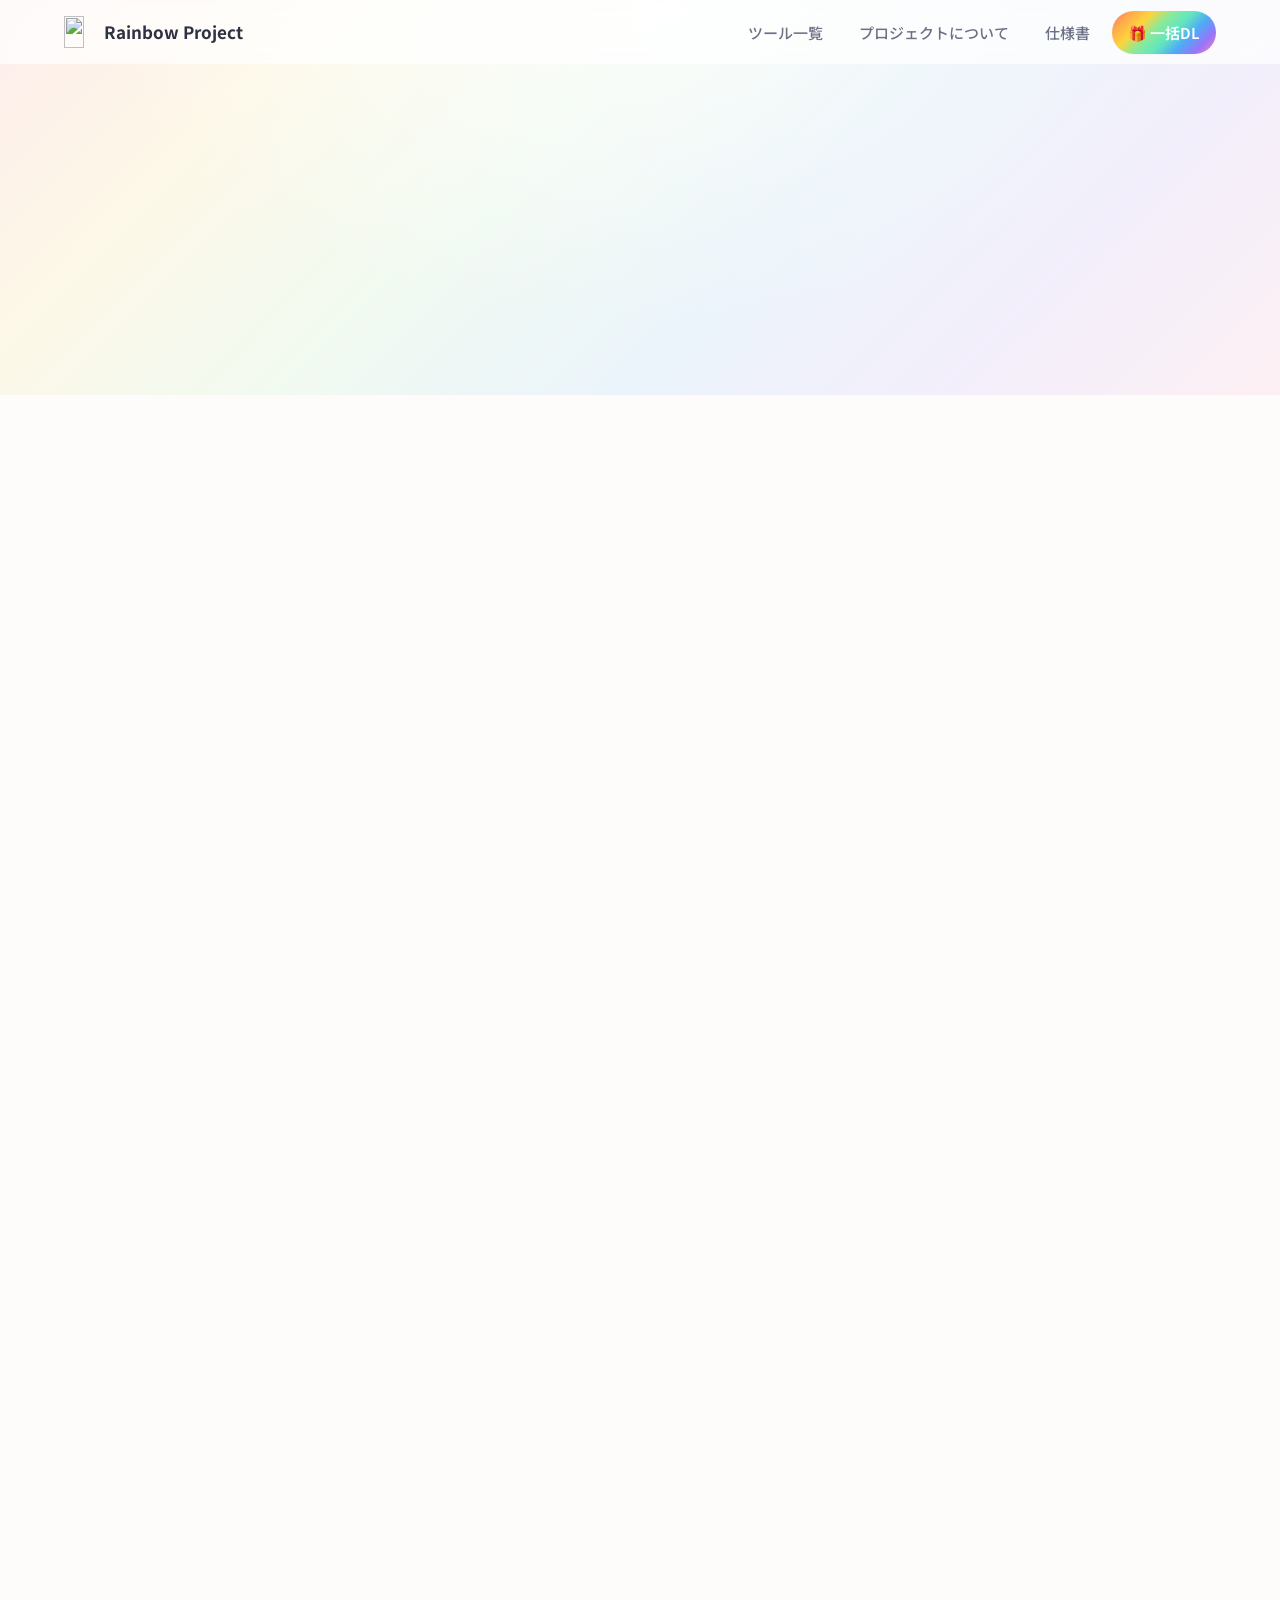
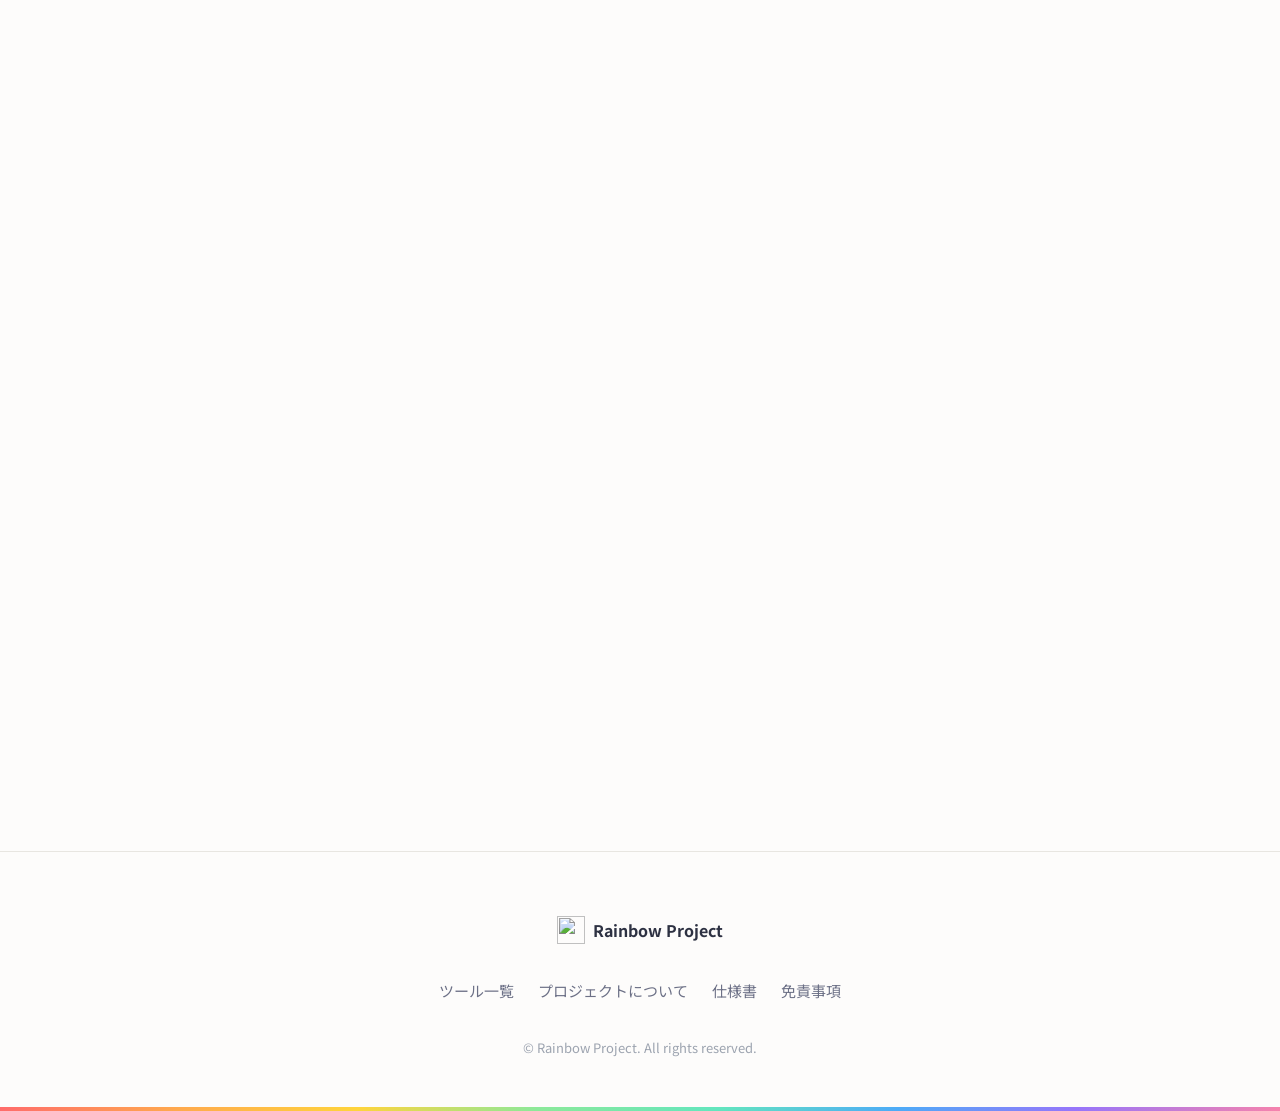
==== commit 6d41d9cd: "about.html: プレースホルダーテキストを削除 Co-Authored-By: Claude Sonnet 4.6 <noreply@anthropic.com>" ====
--- a/about.html
+++ b/about.html
@@ -282,7 +282,9 @@
           <!-- 4. 代表プロフィール -->
           <h2><budoux-ja>4. 代表プロフィール</budoux-ja></h2>
           <div class="profile-card">
-            <div class="profile-card__avatar" aria-hidden="true">🌈</div>
+            <div class="profile-card__avatar">
+              <img src="./assets/profile.jpg" alt="Rainbowとチームメンバーの写真" style="width:100%;height:100%;object-fit:cover;border-radius:50%;">
+            </div>
             <div>
               <h3 class="profile-card__name"><budoux-ja>Rainbow(レインボー)</budoux-ja></h3>
               <span class="profile-card__role">FOUNDER</span>
@@ -291,7 +293,6 @@
                 YouTubeでの情報発信と初心者支援ツールの配布を行う。
                 「一人でも多くの母親・シングル世帯が、
                  お金に振り回されない生き方を取り戻せるように」を活動理念とする。</budoux-ja>
-                <br><budoux-ja>※ 本プロフィールは後日、実名・実写真に差し替え予定のプレースホルダーです。</budoux-ja>
               </p>
             </div>
           </div>
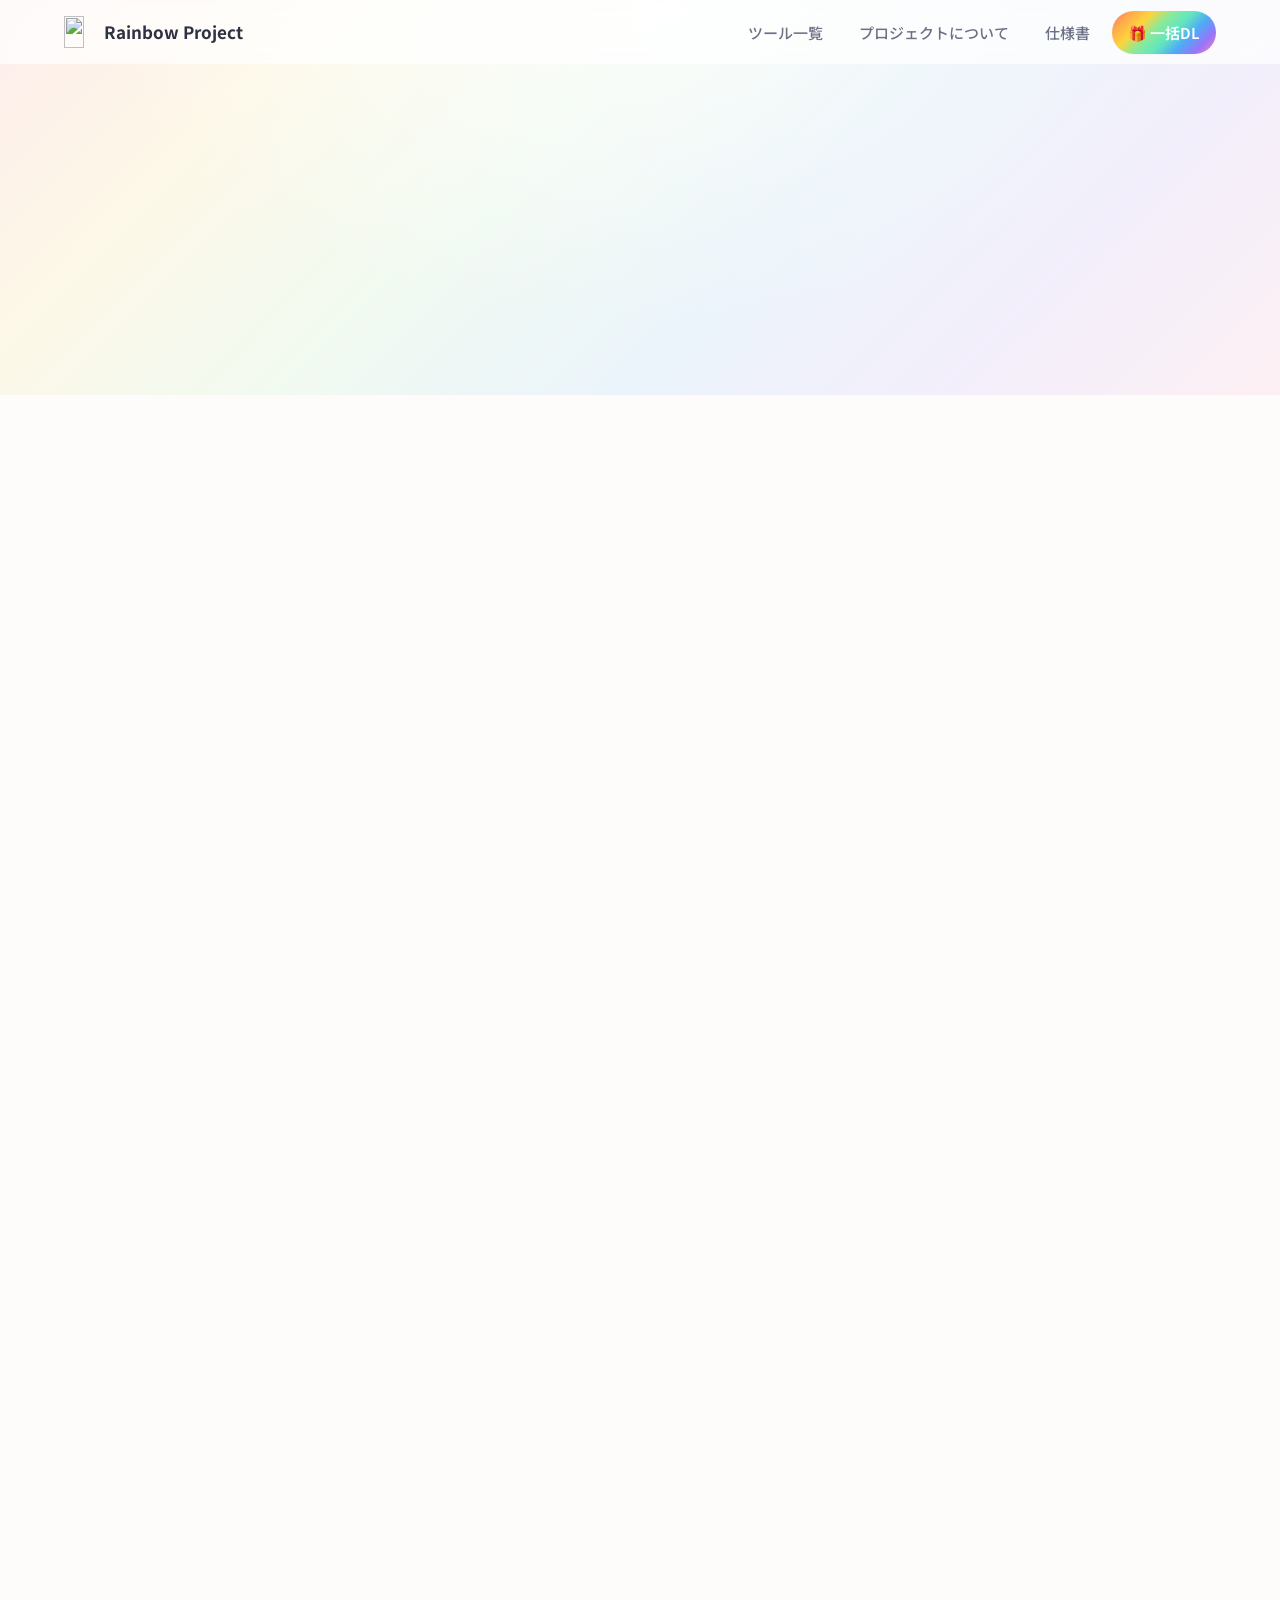
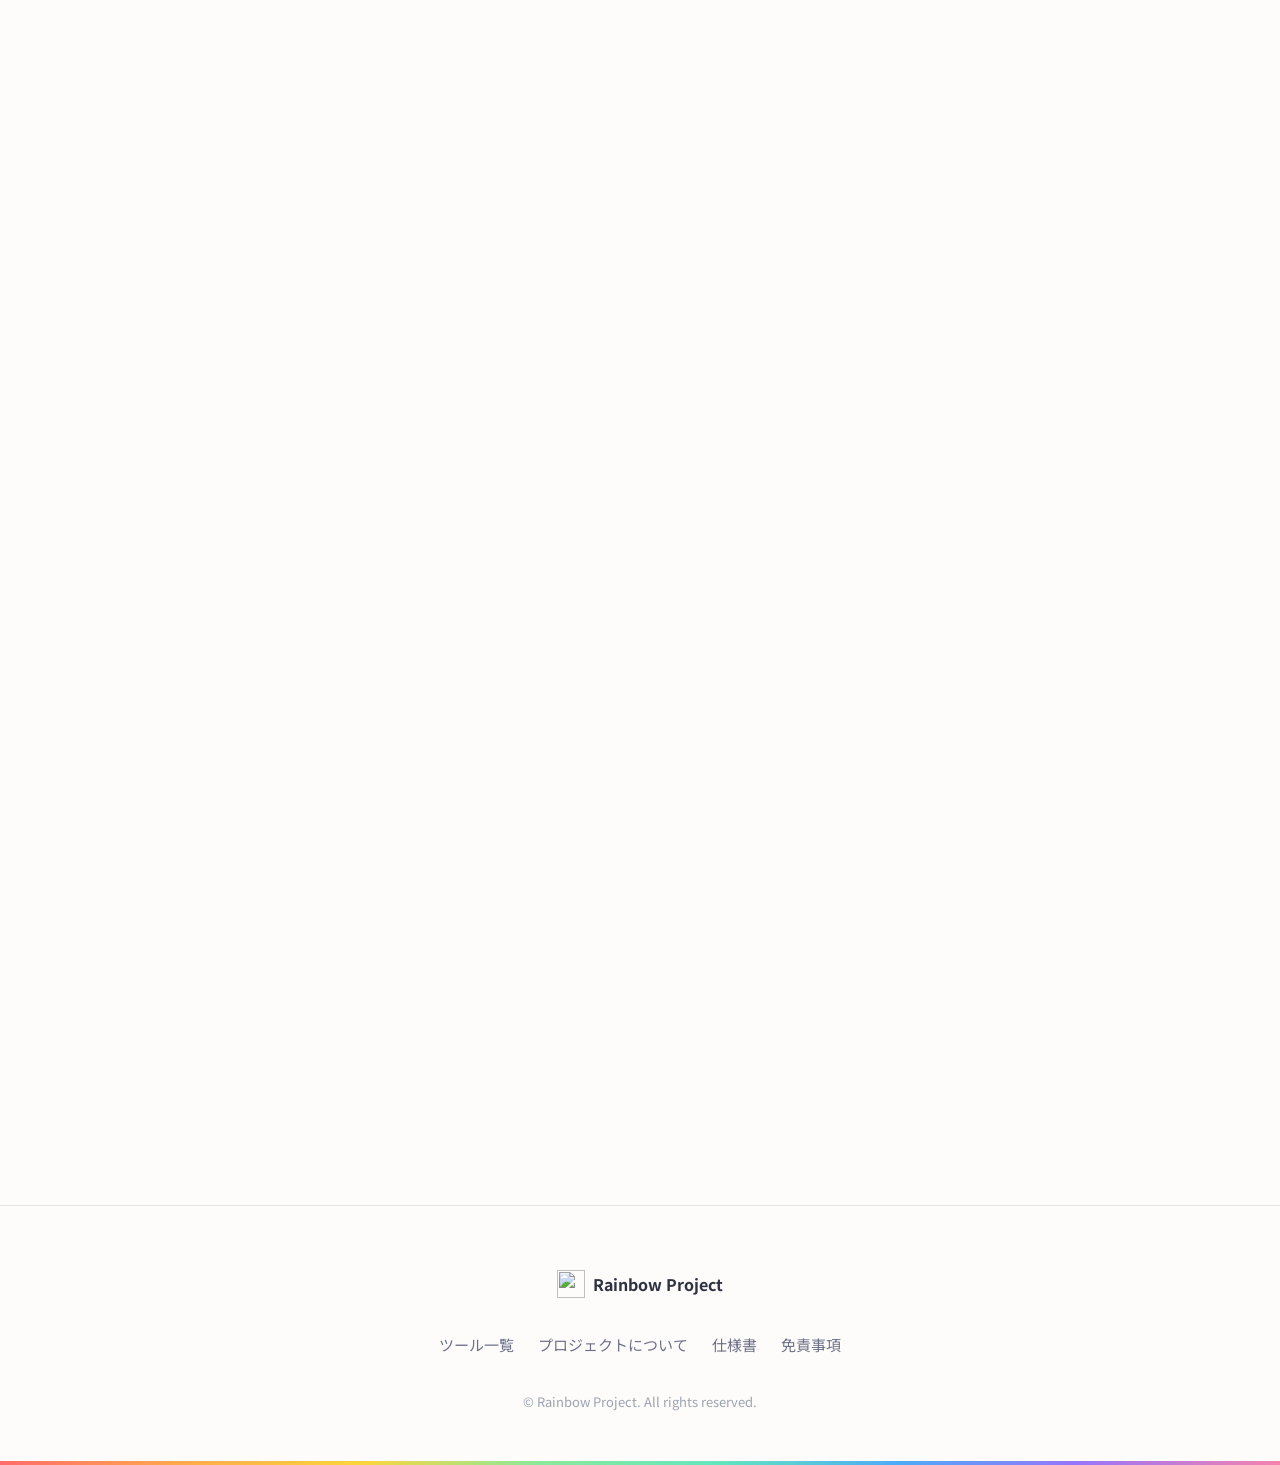
==== commit 4ac567b8: "about.html: 「ひかりの想い」文面更新・ページタイトルを無料特典についてに変更 - 「プロジェクトの想い」→「ひかりの想い」に改題し文面を全面刷新 - ページタイトル・OGP・h1を「Rai" ====
--- a/about.html
+++ b/about.html
@@ -3,12 +3,12 @@
 <head>
   <meta charset="UTF-8">
   <meta name="viewport" content="width=device-width, initial-scale=1.0">
-  <title>Rainbow Project について — レインボープロジェクト</title>
+  <title>無料特典について — レインボープロジェクト</title>
   <meta name="description" content="小卒シングルマザーがFXで人生を切り拓いた経験から、初心者が遠回りしないための「お守りツール」を無料配布するプロジェクトです。">
   <meta name="theme-color" content="#FDFCFB">
 
   <meta property="og:type" content="website">
-  <meta property="og:title" content="Rainbow Project について">
+  <meta property="og:title" content="無料特典について">
   <meta property="og:description" content="小卒シングルマザーがFXで人生を切り拓いた経験から生まれた、初心者のための無料ツール配布プロジェクト。">
   <meta property="og:image" content="./assets/og-image.svg">
   <meta property="og:url" content="https://Rainbow-Project-prog.github.io/rainbow-fxkit/about.html">
@@ -16,7 +16,7 @@
   <meta property="og:locale" content="ja_JP">
 
   <meta name="twitter:card" content="summary_large_image">
-  <meta name="twitter:title" content="Rainbow Project について">
+  <meta name="twitter:title" content="無料特典について">
   <meta name="twitter:description" content="小卒シングルマザーがFXで人生を切り拓いた経験から生まれた、初心者のための無料ツール配布プロジェクト。">
   <meta name="twitter:image" content="./assets/og-image.svg">
 
@@ -204,7 +204,7 @@
         <span class="hero__eyebrow reveal" style="margin-bottom:var(--space-4);">
           <span class="gradient-text">🌈 About Rainbow Project</span>
         </span>
-        <h1 id="about-title" class="about-hero__title reveal"><budoux-ja>Rainbow Project について</budoux-ja></h1>
+        <h1 id="about-title" class="about-hero__title reveal"><budoux-ja>無料特典について</budoux-ja></h1>
         <p class="about-hero__lead reveal">
           <budoux-ja>たくさんの遠回りをしてきた私が、同じ場所で立ち止まる誰かに届けたい、
           10の小さな「お守り」の物語です。</budoux-ja>
@@ -216,32 +216,39 @@
       <div class="container">
         <article class="about-article reveal">
 
-          <!-- 1. プロジェクトの想い -->
-          <h2><budoux-ja>1. プロジェクトの想い</budoux-ja></h2>
-          <p>
-            <budoux-ja>私は、小学校までしか学校に通えませんでした。
-            お金の勉強も、経済のニュースも、投資という概念すら、
-            大人になってから少しずつ独学で追いかけてきました。</budoux-ja>
-          </p>
-          <p>
-            <budoux-ja>シングルマザーとして幼い子どもを抱えながら、
-            夜中にチャートを開き、失敗を繰り返し、それでも諦めずに学び続ける。
-            そんな日々を数年続けて、ようやく「負けない自分」にたどり着きました。</budoux-ja>
-          </p>
-          <p>
-            <budoux-ja>その過程で痛感したのは、<strong>「最初のつまずきの多くは、ちょっとした情報や道具があれば防げた」</strong>ということです。
-            キリ番での反発を知らずに逆指値を置かなかったこと。
-            経済指標の時間を見落として大損したこと。
-            ロット計算を間違えて、たった一回の取引で何日分もの生活費を失ったこと。</budoux-ja>
-          </p>
-          <p>
-            <budoux-ja>「あの時、誰かがそっと耳打ちしてくれていたら」
-            そう思う瞬間が、何度もありました。</budoux-ja>
-          </p>
-          <p>
-            <budoux-ja>Rainbow Project は、そんな過去の自分に向けて作ったツール集です。
-            同じ場所で立ち止まっている、顔も名前も知らないあなたのために、
-            10の小さな「お守り」として贈ります。</budoux-ja>
+          <!-- 1. ひかりの想い -->
+          <h2><budoux-ja>1. ひかりの想い</budoux-ja></h2>
+          <p>
+            <budoux-ja>世の中、「スマホを放置するだけで毎日〇万円！」みたいな甘い言葉がたくさんありますよね。
+            実は昔の私も、そういう言葉にすがりついて、大切なお金を何度も何度も溶かしてきた「ただの素人」でした。</budoux-ja>
+          </p>
+          <p>
+            <budoux-ja>学歴もない「小卒」で、頼れる人もいないシングルマザー。
+            私にとっての数万円は、「明日、子供にご飯を食べさせられるか」に直結する命のお金でした。だからこそ、痛いほどわかるんです。</budoux-ja>
+          </p>
+          <p>
+            <budoux-ja>朝起きたらEA（自動売買）が暴走して、口座の資金が「0円」になっていた時の、あの血の気が引く絶望感。
+            誰にも相談できなくて、一人でチャートを見つめながらボロボロ泣いた夜の辛さ。
+            あなたも今、同じような不安の中で一人で戦っていませんか？</budoux-ja>
+          </p>
+          <p>
+            <budoux-ja>私がこの「無料FXキット」を公開した理由は、たった一つです。
+            過去の私みたいに、お金の不安で押しつぶされそうな人を「絶対に一人ぼっちにさせない環境」を作りたかったから。</budoux-ja>
+          </p>
+          <p>
+            <budoux-ja>はっきり言いますが、FXは魔法じゃありません。プロでも負ける日はあります。
+            だからこそ、「完全自動でほったらかし」なんて絶対にダメなんです。まずは自分の大切なお金を守るための「正しい防具」を持たなきゃいけない。</budoux-ja>
+          </p>
+          <p>
+            <budoux-ja>このページにまとめた特典は、過去のどん底だった私が「あの時、これを持っていれば絶対にお金を溶かさなかったのに…」と心から思うものだけを、詰め込みました。</budoux-ja>
+          </p>
+          <p>
+            <budoux-ja>難しいチャートの勉強なんていりません。
+            過去に詐欺で騙されたトラウマも、今の借金も、もう一人で抱え込まなくて大丈夫です。
+            私が用意したこのキットが、あなたの人生を立て直す「最初の盾」になります。</budoux-ja>
+          </p>
+          <p>
+            <budoux-ja>まずはこの特典を使い倒して、今度こそ、私と一緒に本物の利益を掴みにいきましょう！</budoux-ja>
           </p>
 
           <!-- 2. なぜ10のツールなのか -->
